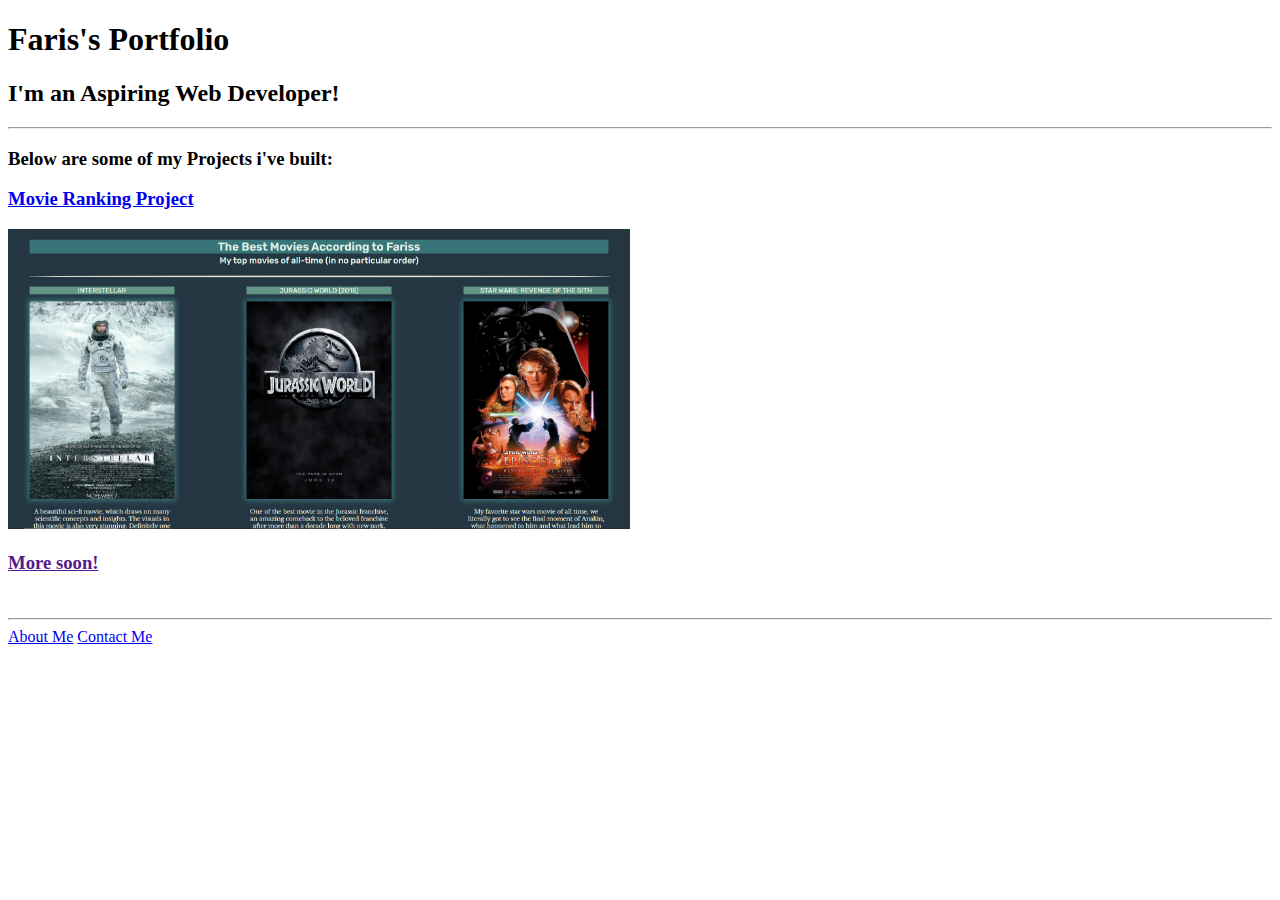
==== index.html @ 3e780054 "Add files via upload" ====
<!DOCTYPE html>
<html lang="en">
    <head>
        <meta charset="UTF-8">
        <meta name="viewport" content="width=device-width, initial-scale=1.0">
        <title>Faris's Portfolio!</title>
    </head>
    <body>
        <h1>Faris's Portfolio</h1>
        <h2>I'm an Aspiring Web Developer!</h2>
        <hr/>
    
        <h3>Below are some of my Projects i've built:</h3>
        <h3><a href="./public/movie-ranking.html">Movie Ranking Project</a></h3>
        <img src="./assets/images/Movie Ranking Project SS V2.png" height="300" alt="movie ranking project preview"/>

        <h3><a href>More soon!</a></h3>
        <br/>
        <hr/>

        <a href="./public/about.html">About Me</a> <a href="./public/contact.html">Contact Me</a>
    </body>
</html>
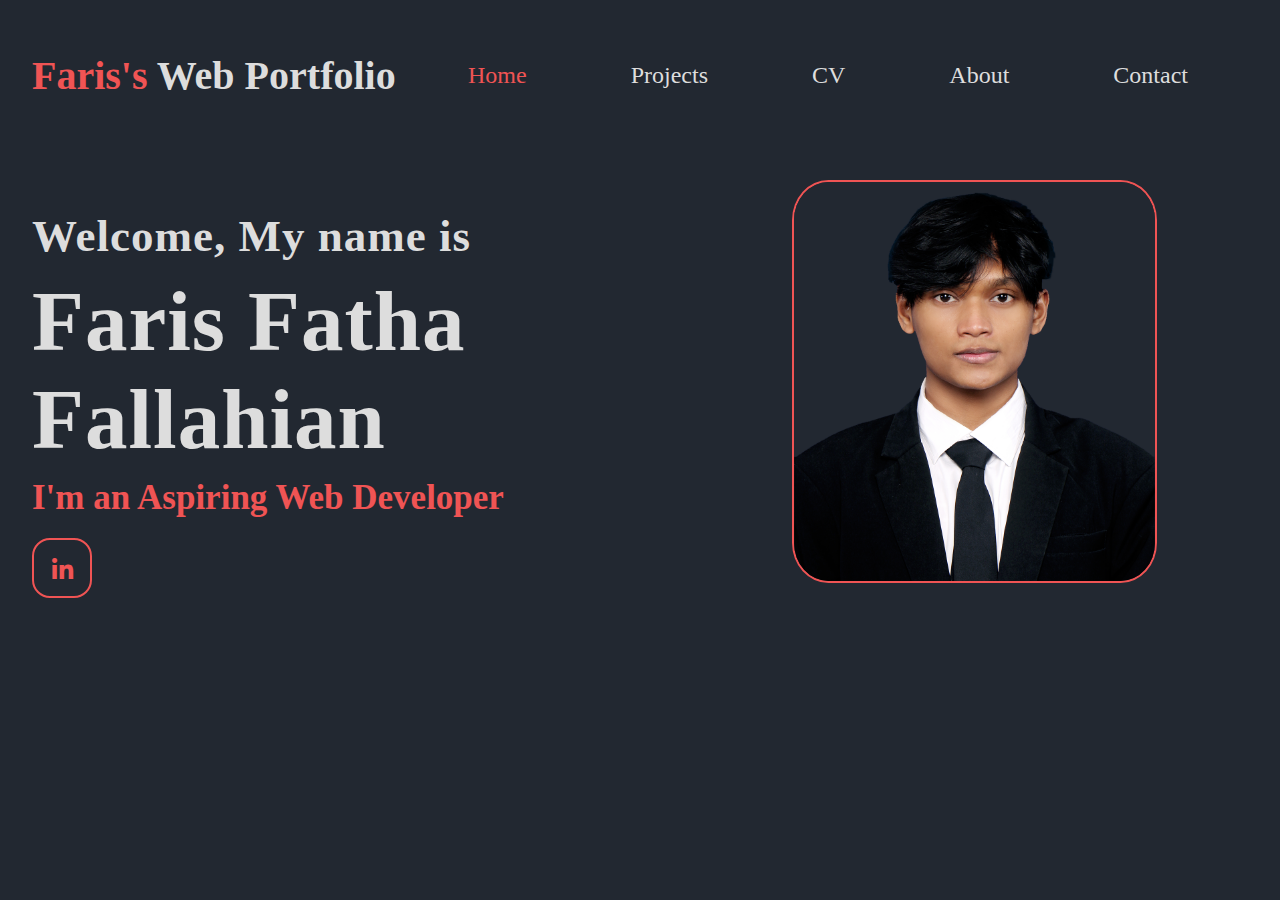
==== commit 6fbfe01a: "Add files via upload" ====
--- a/index.html
+++ b/index.html
@@ -4,20 +4,39 @@
         <meta charset="UTF-8">
         <meta name="viewport" content="width=device-width, initial-scale=1.0">
         <title>Faris's Portfolio!</title>
+        <link rel="stylesheet" href="./index.css">
+        <!--font for the socials logo-->
+        <link rel="stylesheet" href="https://cdnjs.cloudflare.com/ajax/libs/font-awesome/6.6.0/css/all.min.css">
     </head>
     <body>
-        <h1>Faris's Portfolio</h1>
-        <h2>I'm an Aspiring Web Developer!</h2>
-        <hr/>
-    
-        <h3>Below are some of my Projects i've built:</h3>
-        <h3><a href="./public/movie-ranking.html">Movie Ranking Project</a></h3>
-        <img src="./assets/images/Movie Ranking Project SS V2.png" height="300" alt="movie ranking project preview"/>
+        <div class="page">
+            <div class="container">
+                <nav>
+                    <h1 class="title"><span>Faris's</span> Web Portfolio</h1>
+                        <div class="nav-btn">
+                            <a class="current" href="./index.html">Home</a>
+                            <a href="./public/projects.html">Projects</a>
+                            <a href="#">CV</a>
+                            <a href="./public/about.html">About</a>
+                            <a href="./public/contact.html">Contact</a>
+                        </div>
+                </nav>
 
-        <h3><a href>More soon!</a></h3>
-        <br/>
-        <hr/>
+                <div class="home">
+                    <div class="text">
+                        <h4>Welcome, My name is</h4>
+                        <h2>Faris Fatha Fallahian</h2>
+                        <h3>I'm an Aspiring Web Developer</h3>
+                        <div class="socials">
+                            <a href="https://www.linkedin.com/in/faris-fatha-fallahian-5ba733311/"><i class="fa-brands fa-linkedin-in"></i></a>
+                        </div>
+                    </div>
 
-        <a href="./public/about.html">About Me</a> <a href="./public/contact.html">Contact Me</a>
+                    <div class="photo">
+                        <a><img src="./assets/images/PAS FOTO (new bg) v2 CROPPED NEW.png"></a>
+                    </div>
+                </div>
+            </div>
+        </div>
     </body>
 </html>--- a/index.css
+++ b/index.css
@@ -0,0 +1,181 @@
+* {
+    margin: 0px;
+    padding: 0px;
+    box-sizing: border-box;
+    transition: 0.3s;
+    text-decoration: none;
+}
+
+body {
+    background-color: #222831;
+}
+
+.page nav {
+    display: flex;
+    justify-content: space-between;
+    align-items: center;
+    height: 150px;
+}
+
+.page .container {
+    width: 95%;
+    margin: auto;
+}
+
+.page .container .title {
+    color: #DDDDDD;
+    font-size: 2.5rem;
+}
+
+.page .container .title span {
+    color: #F05454;
+}
+
+.page .container .nav-btn a {
+    color: #DDDDDD;
+    font-size: 1.5rem;
+    font-weight: 200px;
+    text-transform: capitalize;
+    margin-left: 40px;
+    margin-right: 60px;
+}
+
+.page .container .nav-btn a:hover, .page .container .nav-btn a.current {
+    color: #F05454;
+}
+
+.page .container .nav-btn a:active {
+    color: #EB8317;
+}
+
+.page .home {
+    display: flex;
+    justify-content: space-between;
+    align-items: center;
+}
+
+.page .home .text {
+    color: #DDDDDD;
+    font-size: 1.5rem;
+    width: 50%;
+}
+
+.page .home .text h4 {
+    letter-spacing: 1px;
+    font-size: 45px;
+}
+
+.page .home .text h2 {
+    letter-spacing: 1px;
+    font-size: 85px;
+    margin: 10px 0px 10px;
+}
+
+.page .home .text h3 {
+    color: #F05454;
+    font-size: 35px;
+}
+
+.page .home .text .socials {
+    margin: 20px 0px 20px 0px;
+}
+
+.page .home .text .socials a i {
+    color: #F05454;
+    background-color: #222831;
+    width: 60px;
+    height: 60px;
+    border: 2px solid #F05454;
+    text-align: center;
+    line-height: 60px; /*agar text pas di tengah kotak/border*/
+    border-radius: 30%;
+}
+
+.page .home .text .socials a i:hover {
+    color: #DDDDDD;
+    background-color: #F05454;
+    border: 2px solid #DDDDDD;
+    box-shadow: 0px 0px 10px #F05454;
+}
+
+.page .home .photo {
+    width: 50%;
+}
+
+.page .home .photo img {
+    width: 60%;
+    margin: 5% 15% 15% 25%;
+    object-fit: cover;
+    border: 2px solid #F05454;
+    border-radius: 10%;
+}
+
+.page .home .photo img:hover {
+    width: 70%;
+    margin: 0% 10% 10% 20%;
+    border: 2px solid #DDDDDD;
+    box-shadow: 0px 0px 20px #F05454;
+}
+
+@media (max-width: 680px) {
+    .page nav {
+        height: 100px;
+    }
+
+    .page .container .title {
+        color: #DDDDDD;
+        font-size: 2rem;
+    }
+    
+    .page .container .nav-btn a {
+        color: #DDDDDD;
+        font-size: 20px;
+        font-weight: 200px;
+        text-transform: capitalize;
+        margin-left: 5px;
+        margin-right: 5px;
+    }
+
+    .page .home .text {
+        width: 100%;
+    }
+
+    .page .home .text h4 {
+        letter-spacing: 1px;
+        font-size: 25px;
+        margin-top: 45px;
+    }
+    
+    .page .home .text h2 {
+        letter-spacing: 1px;
+        font-size: 40px;
+        margin: 10px 0px 10px;
+    }
+    
+    .page .home .text h3 {
+        color: #F05454;
+        font-size: 25px;
+    }
+    
+    .page .home .text .socials {
+        display: inline-block;
+        margin: 10px 0px 20px 0px;
+    }
+
+    .page .home .photo {
+        width: 60%;
+    }
+
+    .page .home .photo img {
+        width: 100%;
+        margin: 0%;
+    }
+
+}
+/*--------PLACEHOLDER--------*/
+/* .page .container .nav-box {
+    background-color: #222831;
+    border: 2px solid #F05454;
+    border-radius: 15%;
+    line-height: 45px;
+} if i want to enable box around the nav buttons*/
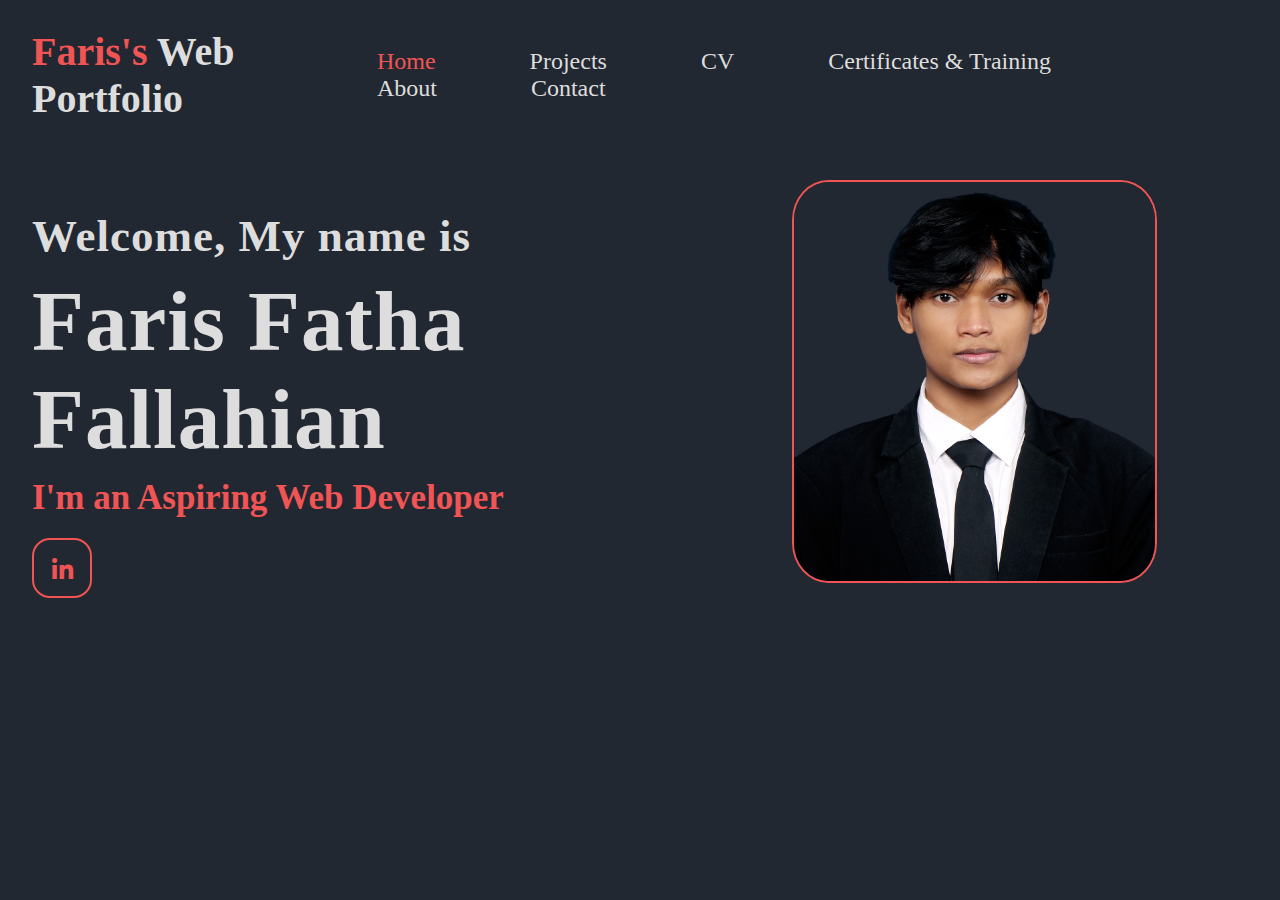
==== commit 40d7a4c8: "Add files via upload" ====
--- a/index.html
+++ b/index.html
@@ -17,6 +17,7 @@
                             <a class="current" href="./index.html">Home</a>
                             <a href="./public/projects.html">Projects</a>
                             <a href="#">CV</a>
+                            <a href="./public/certificates-training.html">Certificates & Training</a>
                             <a href="./public/about.html">About</a>
                             <a href="./public/contact.html">Contact</a>
                         </div>
--- a/index.css
+++ b/index.css
@@ -37,7 +37,7 @@
     font-weight: 200px;
     text-transform: capitalize;
     margin-left: 40px;
-    margin-right: 60px;
+    margin-right: 50px;
 }
 
 .page .container .nav-btn a:hover, .page .container .nav-btn a.current {
@@ -119,21 +119,32 @@
 
 @media (max-width: 680px) {
     .page nav {
-        height: 100px;
+        display: block;
+        height: 60px;
     }
 
     .page .container .title {
         color: #DDDDDD;
-        font-size: 2rem;
+        font-size: 1.5rem;
+        margin-top: 20px;
+        margin-left: 3px;
     }
     
+    .page .container .nav-btn {
+        margin-top: 15px;
+    }
+
     .page .container .nav-btn a {
         color: #DDDDDD;
         font-size: 20px;
         font-weight: 200px;
         text-transform: capitalize;
-        margin-left: 5px;
-        margin-right: 5px;
+        margin-left: 3px;
+        margin-right: 10px;
+    }
+
+    .page .home {
+        display: block;
     }
 
     .page .home .text {
@@ -142,28 +153,40 @@
 
     .page .home .text h4 {
         letter-spacing: 1px;
-        font-size: 25px;
-        margin-top: 45px;
-    }
-    
+        font-size: 20px;
+        margin-top: 55px;
+    }
+
     .page .home .text h2 {
         letter-spacing: 1px;
-        font-size: 40px;
-        margin: 10px 0px 10px;
+        font-size: 30px;
+        margin: 5px 0px 5px;
     }
     
     .page .home .text h3 {
         color: #F05454;
-        font-size: 25px;
+        font-size: 22px;
     }
     
     .page .home .text .socials {
         display: inline-block;
-        margin: 10px 0px 20px 0px;
+        margin: 5px 0px 20px 0px;
+    }
+
+    .page .home .text .socials a i {
+        color: #F05454;
+        background-color: #222831;
+        width: 40px;
+        height: 40px;
+        border: 2px solid #F05454;
+        text-align: center;
+        line-height: 40px; /*agar text pas di tengah kotak/border*/
+        border-radius: 30%;
     }
 
     .page .home .photo {
-        width: 60%;
+        width: 50%;
+        margin: 0px 10px 10px 90px;
     }
 
     .page .home .photo img {
@@ -171,7 +194,16 @@
         margin: 0%;
     }
 
-}
+    .page .home .photo img:hover {
+        width: 100%;
+        margin: 0%;
+        border: 2px solid #DDDDDD;
+        box-shadow: 0px 0px 20px #F05454;
+    }
+}
+
+
+
 /*--------PLACEHOLDER--------*/
 /* .page .container .nav-box {
     background-color: #222831;
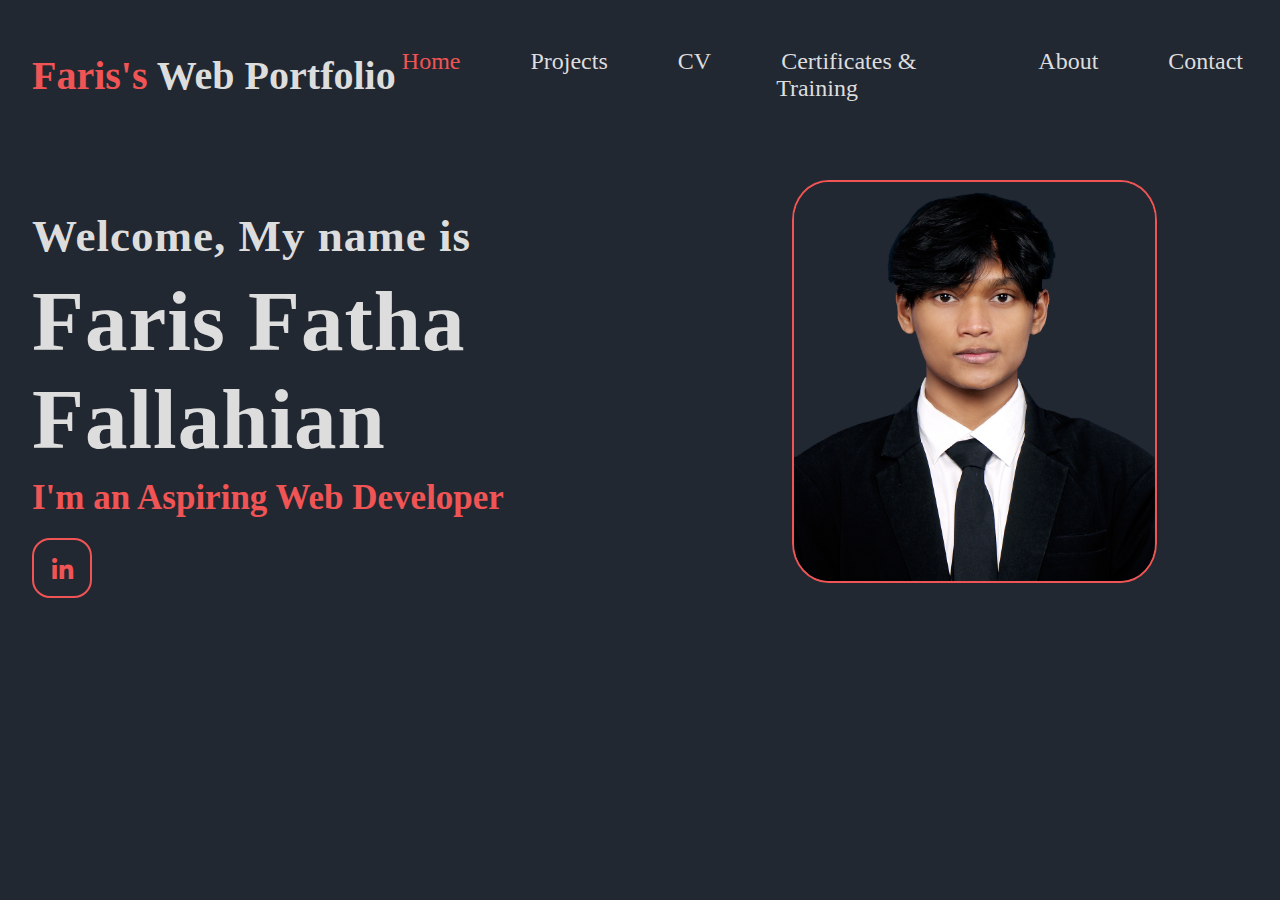
==== commit 9c962d8d: "Add files via upload" ====
--- a/index.html
+++ b/index.html
@@ -13,14 +13,24 @@
             <div class="container">
                 <nav>
                     <h1 class="title"><span>Faris's</span> Web Portfolio</h1>
-                        <div class="nav-btn">
-                            <a class="current" href="./index.html">Home</a>
-                            <a href="./public/projects.html">Projects</a>
-                            <a href="#">CV</a>
-                            <a href="./public/certificates-training.html">Certificates & Training</a>
-                            <a href="./public/about.html">About</a>
-                            <a href="./public/contact.html">Contact</a>
-                        </div>
+                    <ul class="normal">
+                        <li class="hideOn768px"><a class="current" href="./index.html">Home</a></li>
+                        <li class="hideOn768px"><a href="./public/projects.html">Projects</a></li>
+                        <li class="hideOn768px"><a href="#">CV</a></li>
+                        <li class="hideOn768px"><a href="./public/certificates-training.html">Certificates & Training</a></li>
+                        <li class="hideOn768px"><a href="./public/about.html">About</a></li>
+                        <li class="hideOn768px"><a href="./public/contact.html">Contact</a></li>
+                        <li class="hamburger-menu" onclick=showSidebar()><a href="#"><svg xmlns="http://www.w3.org/2000/svg" height="24px" viewBox="0 -960 960 960" width="24px" fill="#5f6368"><path d="M120-240v-80h720v80H120Zm0-200v-80h720v80H120Zm0-200v-80h720v80H120Z"/></svg></a></li>
+                    </ul>
+                    <ul class="sidebar">
+                        <li><a class="current" href="./index.html">Home</a></li>
+                        <li><a href="./public/projects.html">Projects</a></li>
+                        <li><a href="#">CV</a></li>
+                        <li><a href="./public/certificates-training.html">Certificates & Training</a></li>
+                        <li><a href="./public/about.html">About</a></li>
+                        <li><a href="./public/contact.html">Contact</a></li>
+                        <li onclick=closeSidebar()><a href="#"><svg xmlns="http://www.w3.org/2000/svg" height="30px" viewBox="0 -960 960 960" width="30px" fill="#5f6368"><path d="m256-200-56-56 224-224-224-224 56-56 224 224 224-224 56 56-224 224 224 224-56 56-224-224-224 224Z"/></svg></a></li>
+                    </ul>
                 </nav>
 
                 <div class="home">
@@ -39,5 +49,17 @@
                 </div>
             </div>
         </div>
+
+        <script>
+            function showSidebar() {
+                const sidebar = document.querySelector(".sidebar");
+                sidebar.style.display = "flex";
+            }
+
+            function closeSidebar() {
+                const sidebar = document.querySelector(".sidebar");
+                sidebar.style.display = "none";
+            }
+        </script>
     </body>
 </html>--- a/index.css
+++ b/index.css
@@ -8,44 +8,86 @@
 
 body {
     background-color: #222831;
+    height: 100vh;
+}
+
+.page .container {
+    /*width: 95%;*/
+    /*margin: auto;*/ 
+    height: 100vh;
+    margin: 0% 2.5% 0% 2.5%;
 }
 
 .page nav {
     display: flex;
-    justify-content: space-between;
     align-items: center;
     height: 150px;
 }
 
-.page .container {
-    width: 95%;
-    margin: auto;
-}
-
-.page .container .title {
-    color: #DDDDDD;
-    font-size: 2.5rem;
-}
-
-.page .container .title span {
-    color: #F05454;
-}
-
-.page .container .nav-btn a {
+.page .container .normal {
+    display: flex;
+    justify-content: flex-end;
+    gap: 60px;
+    width: 70%;
+}
+
+.page .container ul li {
+    list-style-type: none;
+}
+
+.page .container ul li a {
     color: #DDDDDD;
     font-size: 1.5rem;
     font-weight: 200px;
     text-transform: capitalize;
-    margin-left: 40px;
-    margin-right: 50px;
-}
-
-.page .container .nav-btn a:hover, .page .container .nav-btn a.current {
-    color: #F05454;
-}
-
-.page .container .nav-btn a:active {
+    padding: 10px 5px;
+}
+
+.page .container ul .hamburger-menu {   /*--hide this hamburger-menu button on anything >= desktop screen size*/
+    display: none;
+    /*transition: 0.2s; /*--apply transition when this class changes value on mobile, aka display from none to block*/
+}
+
+.page .sidebar {
+    position: fixed;
+    top: 0;
+    right: 0;
+    z-index: 1;
+    height: 100vh;
+    width: 300px;
+    background-color: rgb(221,221,221,0.1);
+    box-shadow: 0px 0px 10px #F05454;
+    display: none;
+    flex-direction: column;
+    backdrop-filter: blur(10px);
+}
+
+.page .sidebar li {
+    width: 100%;
+    height: 50px;
+    margin: 25px 0px 0px 20px;
+}
+
+.page .sidebar li a {    /*--just to be safe--*/
+    width: 100%;
+}
+
+.page .container nav li a:hover, .page .container nav li a.current {
+    color: #F05454;
+}
+
+.page .container nav li a:active {
     color: #EB8317;
+}
+
+.page .container .title {
+    color: #DDDDDD;
+    font-size: 2.5rem;
+    width: 30%;
+}
+
+.page .container .title span {
+    color: #F05454;
 }
 
 .page .home {
@@ -117,30 +159,55 @@
     box-shadow: 0px 0px 20px #F05454;
 }
 
-@media (max-width: 680px) {
+@media (max-width: 992px) {    /*--on laptop--*/
     .page nav {
-        display: block;
-        height: 60px;
-    }
-
+        margin-bottom: 60px;
+    }
+    
+    .page .container .normal {
+        gap: 25px;
+    } 
+
+    .page .container ul li a {
+        font-size: 1.5rem;
+        text-align: center;
+    }
+}
+
+@media (max-width: 768px) {    /*--on mobile and ipad--*/
+    .hideOn768px {
+        display: none;
+    }
+    
     .page .container .title {
         color: #DDDDDD;
-        font-size: 1.5rem;
-        margin-top: 20px;
+        font-size: 2.5rem;
+        margin-top: 0px;
         margin-left: 3px;
-    }
-    
-    .page .container .nav-btn {
-        margin-top: 15px;
-    }
-
-    .page .container .nav-btn a {
+        width: 100%;
+    }
+}
+
+@media (max-width: 405px) {
+    .page nav {
+        height: 100px;
+        margin-bottom: 0px;
+    }
+
+    .page .container .title {
         color: #DDDDDD;
-        font-size: 20px;
-        font-weight: 200px;
-        text-transform: capitalize;
+        font-size: 1.33rem;
+        margin-top: 0px;
         margin-left: 3px;
-        margin-right: 10px;
+        width: 100%;
+    }
+
+    .page .container ul .hamburger-menu {   /*--hide this hamburger-menu button on anything >= desktop screen size*/
+        display: block;
+    }
+
+    .page .sidebar {
+        width: 100%;
     }
 
     .page .home {
@@ -203,7 +270,6 @@
 }
 
 
-
 /*--------PLACEHOLDER--------*/
 /* .page .container .nav-box {
     background-color: #222831;
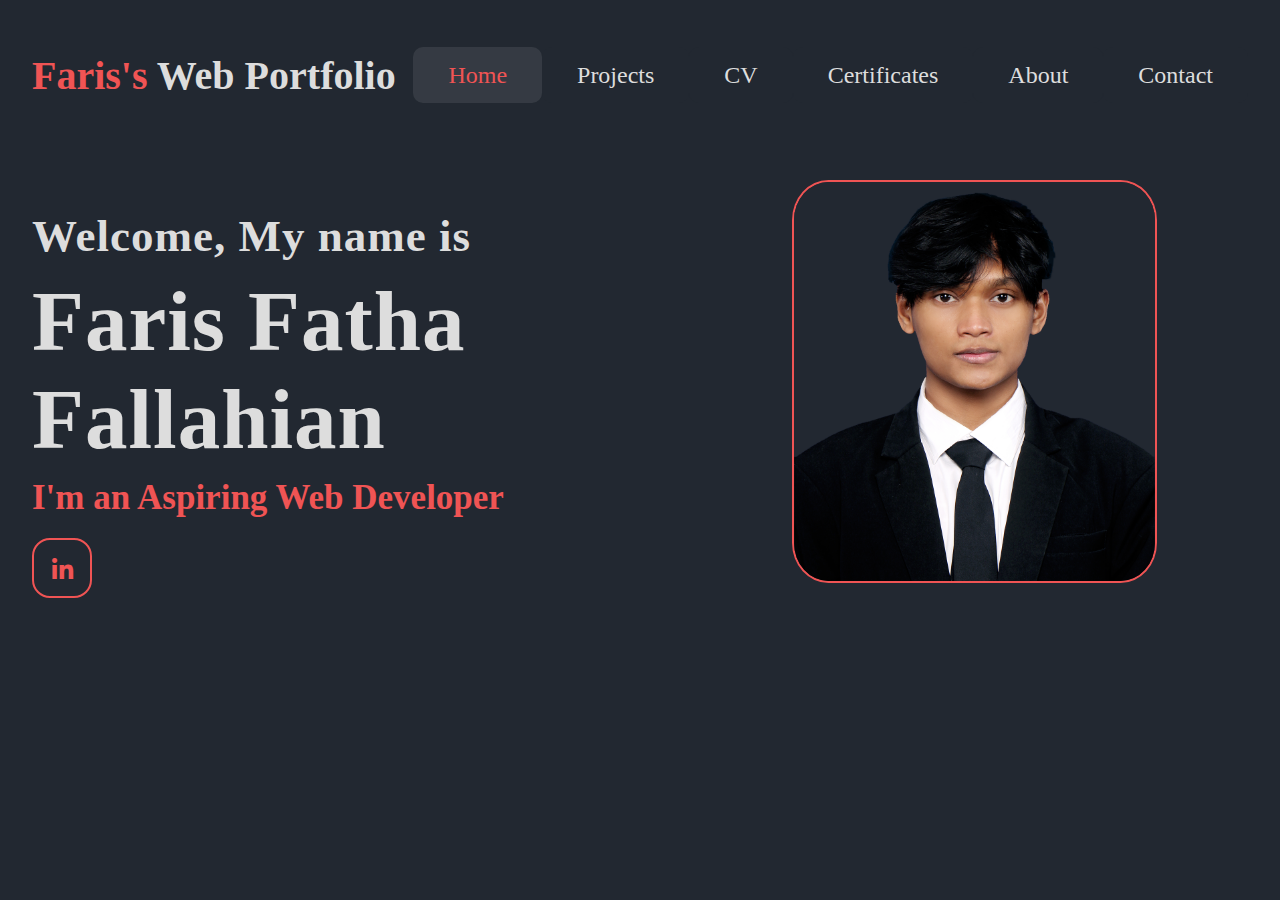
==== commit 3af6ee97: "Add files via upload" ====
--- a/index.html
+++ b/index.html
@@ -17,7 +17,7 @@
                         <li class="hideOn768px"><a class="current" href="./index.html">Home</a></li>
                         <li class="hideOn768px"><a href="./public/projects.html">Projects</a></li>
                         <li class="hideOn768px"><a href="#">CV</a></li>
-                        <li class="hideOn768px"><a href="./public/certificates-training.html">Certificates & Training</a></li>
+                        <li class="hideOn768px"><a href="./public/certificates-training.html">Certificates</a></li>
                         <li class="hideOn768px"><a href="./public/about.html">About</a></li>
                         <li class="hideOn768px"><a href="./public/contact.html">Contact</a></li>
                         <li class="hamburger-menu" onclick=showSidebar()><a href="#"><svg xmlns="http://www.w3.org/2000/svg" height="24px" viewBox="0 -960 960 960" width="24px" fill="#5f6368"><path d="M120-240v-80h720v80H120Zm0-200v-80h720v80H120Zm0-200v-80h720v80H120Z"/></svg></a></li>
@@ -26,7 +26,7 @@
                         <li><a class="current" href="./index.html">Home</a></li>
                         <li><a href="./public/projects.html">Projects</a></li>
                         <li><a href="#">CV</a></li>
-                        <li><a href="./public/certificates-training.html">Certificates & Training</a></li>
+                        <li><a href="./public/certificates-training.html">Certificates</a></li>
                         <li><a href="./public/about.html">About</a></li>
                         <li><a href="./public/contact.html">Contact</a></li>
                         <li onclick=closeSidebar()><a href="#"><svg xmlns="http://www.w3.org/2000/svg" height="30px" viewBox="0 -960 960 960" width="30px" fill="#5f6368"><path d="m256-200-56-56 224-224-224-224 56-56 224 224 224-224 56 56-224 224 224 224-56 56-224-224-224 224Z"/></svg></a></li>
--- a/index.css
+++ b/index.css
@@ -27,7 +27,6 @@
 .page .container .normal {
     display: flex;
     justify-content: flex-end;
-    gap: 60px;
     width: 70%;
 }
 
@@ -40,7 +39,9 @@
     font-size: 1.5rem;
     font-weight: 200px;
     text-transform: capitalize;
-    padding: 10px 5px;
+    padding: 15px 35px;
+    border-radius: 10px;
+    background: #222831;
 }
 
 .page .container ul .hamburger-menu {   /*--hide this hamburger-menu button on anything >= desktop screen size*/
@@ -65,15 +66,37 @@
 .page .sidebar li {
     width: 100%;
     height: 50px;
-    margin: 25px 0px 0px 20px;
-}
-
-.page .sidebar li a {    /*--just to be safe--*/
-    width: 100%;
-}
-
-.page .container nav li a:hover, .page .container nav li a.current {
-    color: #F05454;
+    margin-top: 10px;
+}
+
+.page .container .sidebar li a {     /*--just to be safe--*/
+    padding-right: 100%;
+    border-radius: 0px;
+    background-color: rgb(221,221,221,0);
+    background-clip: padding-box;
+}
+
+.page .container .sidebar li:first-child {     /*--shift the top button--*/
+    margin-top: 10px;
+}
+
+.page .container .sidebar li:last-child a {     /*--shift the X button--*/
+    padding: 0px 0px 0px 15px;
+}
+
+.page .container .normal li a:hover, .page .container .normal li a.current {
+    color: #F05454;
+    background: rgb(221,221,221,0.1);
+}
+
+.page .container .sidebar li a:hover, .page .container .sidebar li a.current {
+    color: #F05454;
+    background-color: rgb(221,221,221,0.3);
+}
+
+.page .container .sidebar li a:hover {
+    color: #F05454;
+    background-color: rgb(221,221,221,0);
 }
 
 .page .container nav li a:active {
@@ -163,14 +186,11 @@
     .page nav {
         margin-bottom: 60px;
     }
-    
-    .page .container .normal {
-        gap: 25px;
-    } 
 
     .page .container ul li a {
         font-size: 1.5rem;
         text-align: center;
+        padding: 15px 20px;
     }
 }
 
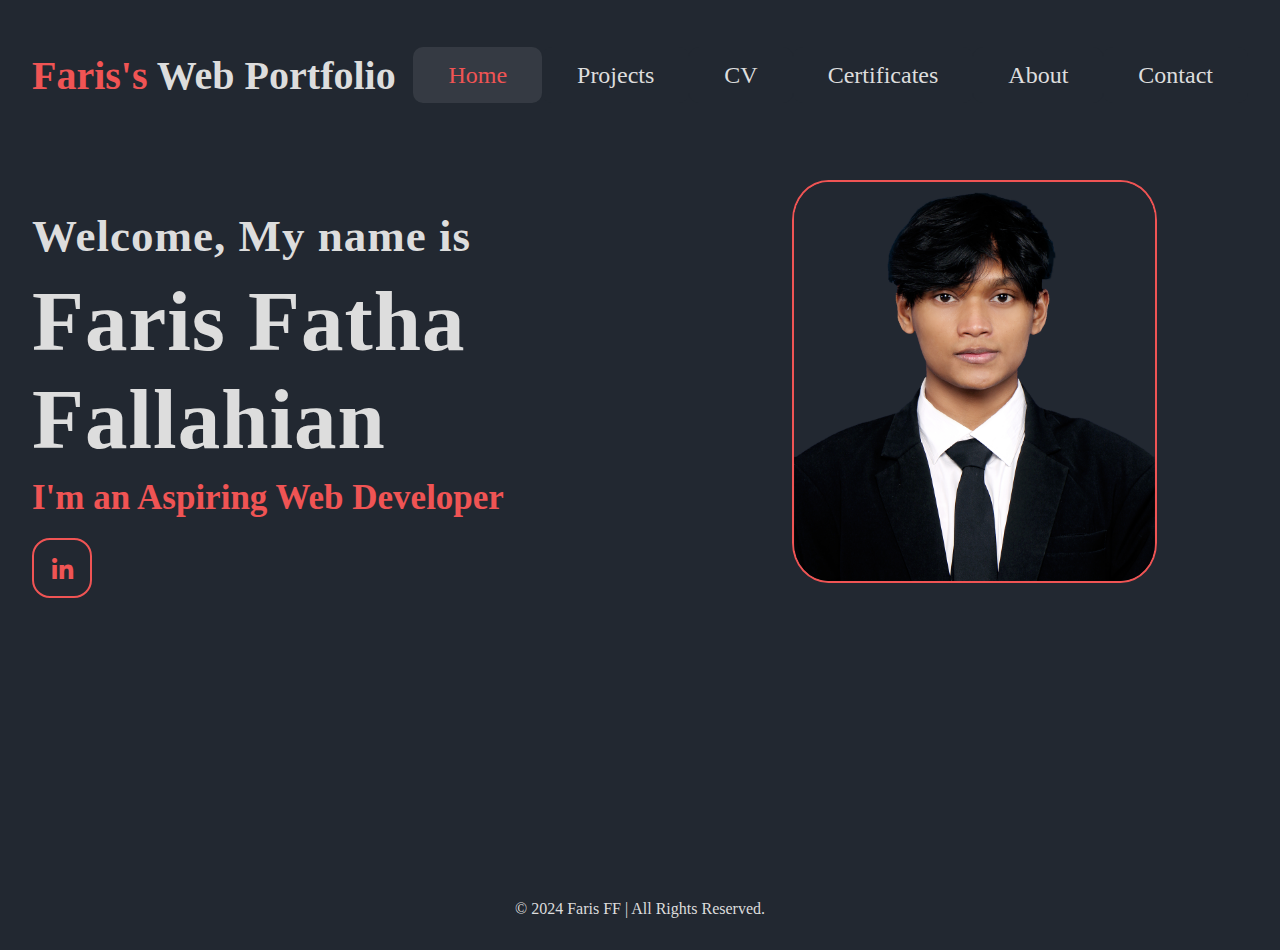
==== commit 1cc225ee: "Add files via upload" ====
--- a/index.html
+++ b/index.html
@@ -16,7 +16,7 @@
                     <ul class="normal">
                         <li class="hideOn768px"><a class="current" href="./index.html">Home</a></li>
                         <li class="hideOn768px"><a href="./public/projects.html">Projects</a></li>
-                        <li class="hideOn768px"><a href="#">CV</a></li>
+                        <li class="hideOn768px"><a href="./public/cv.html">CV</a></li>
                         <li class="hideOn768px"><a href="./public/certificates-training.html">Certificates</a></li>
                         <li class="hideOn768px"><a href="./public/about.html">About</a></li>
                         <li class="hideOn768px"><a href="./public/contact.html">Contact</a></li>
@@ -25,7 +25,7 @@
                     <ul class="sidebar">
                         <li><a class="current" href="./index.html">Home</a></li>
                         <li><a href="./public/projects.html">Projects</a></li>
-                        <li><a href="#">CV</a></li>
+                        <li><a href="./public/cv.html">CV</a></li>
                         <li><a href="./public/certificates-training.html">Certificates</a></li>
                         <li><a href="./public/about.html">About</a></li>
                         <li><a href="./public/contact.html">Contact</a></li>
@@ -49,7 +49,11 @@
                 </div>
             </div>
         </div>
-
+         
+        <div class="footer">
+            <footer><p>© 2024 Faris FF | All Rights Reserved.</p></footer>
+        </div>
+               
         <script>
             function showSidebar() {
                 const sidebar = document.querySelector(".sidebar");
--- a/index.css
+++ b/index.css
@@ -8,13 +8,15 @@
 
 body {
     background-color: #222831;
+}
+
+.page {
     height: 100vh;
 }
 
 .page .container {
     /*width: 95%;*/
     /*margin: auto;*/ 
-    height: 100vh;
     margin: 0% 2.5% 0% 2.5%;
 }
 
@@ -77,7 +79,7 @@
 }
 
 .page .container .sidebar li:first-child {     /*--shift the top button--*/
-    margin-top: 10px;
+    margin-top: 15x;
 }
 
 .page .container .sidebar li:last-child a {     /*--shift the X button--*/
@@ -182,6 +184,18 @@
     box-shadow: 0px 0px 20px #F05454;
 }
 
+/*=====================FOOTER======================*/
+.footer {
+    display: flex;
+    height: 50px;
+    justify-content: center;
+}
+
+.footer footer {
+    color: #DDDDDD;
+}
+
+/*=====================MEDIA QUERY=====================*/
 @media (max-width: 992px) {    /*--on laptop--*/
     .page nav {
         margin-bottom: 60px;
@@ -216,7 +230,7 @@
 
     .page .container .title {
         color: #DDDDDD;
-        font-size: 1.33rem;
+        font-size: 1.32rem;
         margin-top: 0px;
         margin-left: 3px;
         width: 100%;
@@ -289,6 +303,16 @@
     }
 }
 
+@media (max-width: 323px){
+    .page .container .title {
+        color: #DDDDDD;
+        font-size: 1.16rem;
+        margin-top: 0px;
+        margin-left: 3px;
+        width: 100%;
+    }
+}
+
 
 /*--------PLACEHOLDER--------*/
 /* .page .container .nav-box {
